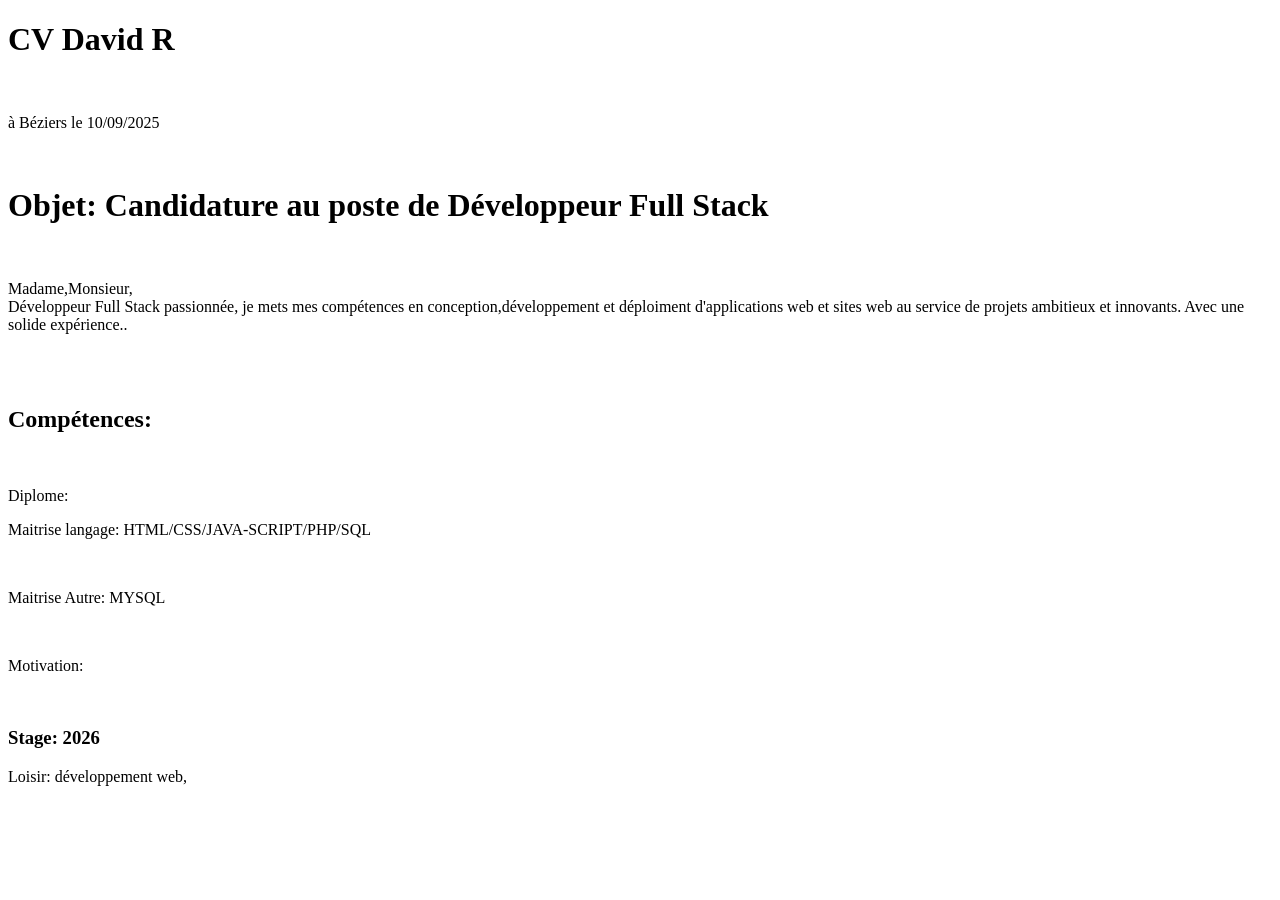
==== site/index.html @ 83987220 "Corriger1" ====
<!DOCTYPE html>
<html>
<head>    
    <meta charset="UTF-8"/>
<title>Mon CV</title>
</head>
    <body>
        <header>
    <h1>CV David R</h1>
<br>
    <p>à Béziers le 10/09/2025</p>
<br>
        </header>
        <main>
  <h1>Objet: Candidature au poste de Développeur Full Stack</h1>
<br>
    <p>Madame,Monsieur, <br>
Développeur Full Stack passionnée, je mets mes compétences en conception,développement et
déploiment d'applications web et sites web au service de projets ambitieux et innovants.
 Avec une solide expérience.. </p>

<br>
<br>
<h2>Compétences:</h2>
    </div>
<br>
    </main>
    <footer>
     <p>Diplome: </p>
        <p>Maitrise langage: HTML/CSS/JAVA-SCRIPT/PHP/SQL</p>
<br>
        <p>Maitrise Autre: MYSQL</p>
<br>
         <p>Motivation: </p>
<br>
          </div><h3>Stage: 2026</h3>
    <p>Loisir: développement web,  </p>
<br>
    </footer>
    </body>
</html>
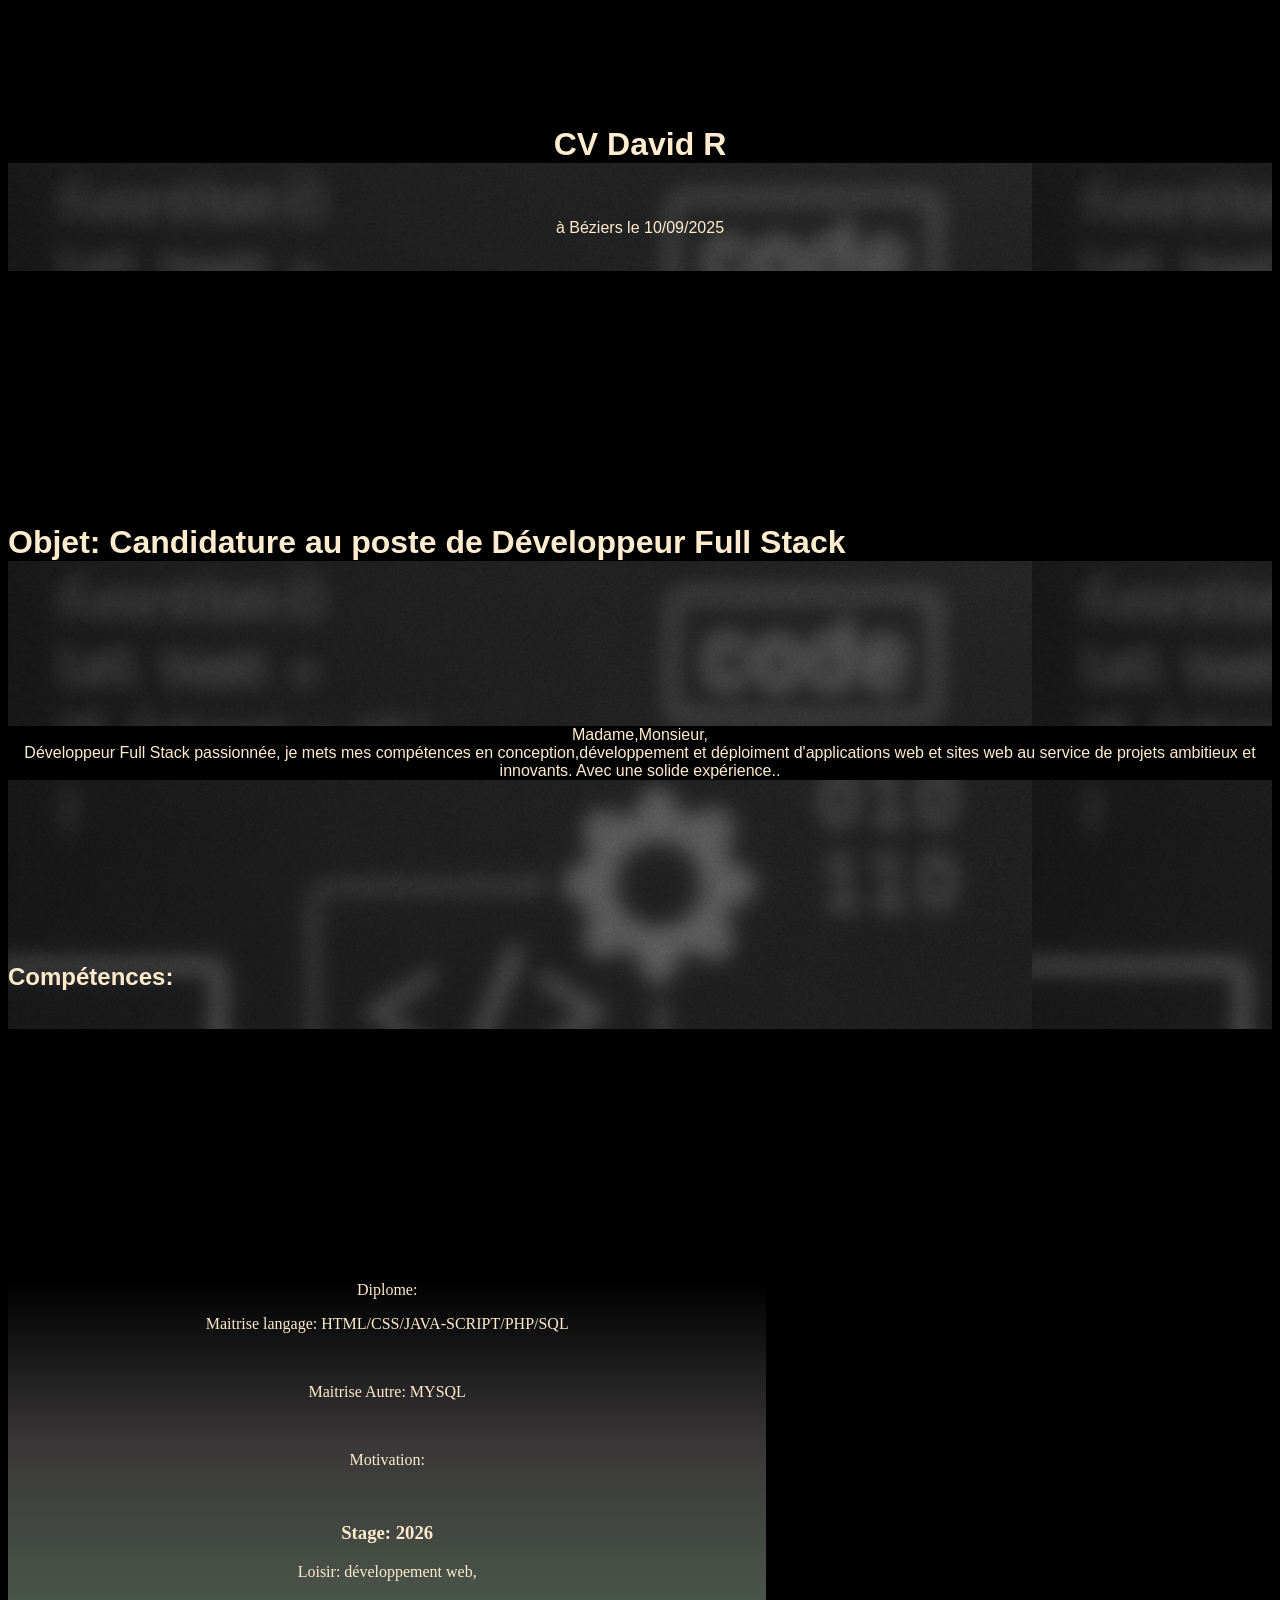
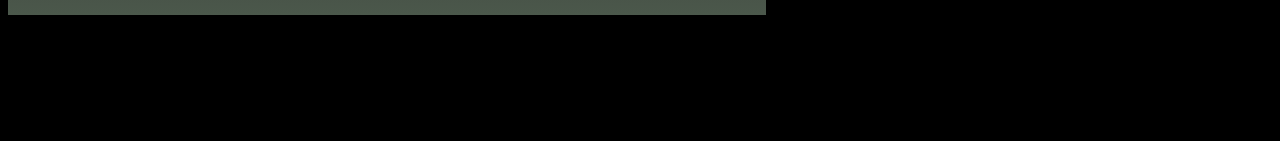
==== commit 12a1f6ec: "modified CSS" ====
--- a/site/index.html
+++ b/site/index.html
@@ -2,6 +2,9 @@
 <html>
 <head>    
     <meta charset="UTF-8"/>
+    <meta name="viewport" content="width=device-width, initial-scale=1.0">
+    <link rel="icon" type="image/pdf" href="./rien.png"><!--Icone-->
+    <link rel="stylesheet" href="./style.css"><!--Chemin direction-->
 <title>Mon CV</title>
 </head>
     <body>
@@ -22,7 +25,6 @@
 <br>
 <br>
 <h2>Compétences:</h2>
-    </div>
 <br>
     </main>
     <footer>
@@ -33,7 +35,7 @@
 <br>
          <p>Motivation: </p>
 <br>
-          </div><h3>Stage: 2026</h3>
+          <h3>Stage: 2026</h3>
     <p>Loisir: développement web,  </p>
 <br>
     </footer>
--- a/site/style.css
+++ b/site/style.css
@@ -0,0 +1,43 @@
+body {
+background-color: black;
+color: blanchedalmond;
+font-family:Georgia, 'Times New Roman', Times, serif
+}
+header {
+text-align: center;
+font-family: 'Trebuchet MS', 'Lucida Sans Unicode', 'Lucida Grande', 'Lucida Sans', Arial, sans-serif;
+margin-top: 20%;
+margin-top: 10%;
+margin-bottom: 10%;
+background-image: url(./images/Fond\ A.png);
+}
+header:hover {
+background-image: url(./images/Fond\ F.png);
+}
+main {
+font-family: 'Trebuchet MS', 'Lucida Sans Unicode', 'Lucida Grande', 'Lucida Sans', Arial, sans-serif;
+margin-top: 20%;
+margin-bottom: 20%;
+background-color: rgb(109, 109, 69);
+background-image: url(./images/Fond\ A.png);
+}
+main:hover {
+background-image: url(./images/Fond\ F.png);
+}
+main p {
+margin-top: 10%;
+margin-bottom: 10%;
+text-align: center;
+background-color: rgb(0, 0, 0);
+}
+footer {
+
+text-align: center;
+margin-top: 10%;
+margin-bottom: 10%;
+width: 60%;
+background-image: linear-gradient(black, rgb(58, 56, 56), rgb(75, 88, 75));
+}
+h1 {
+    background-color: black;
+}
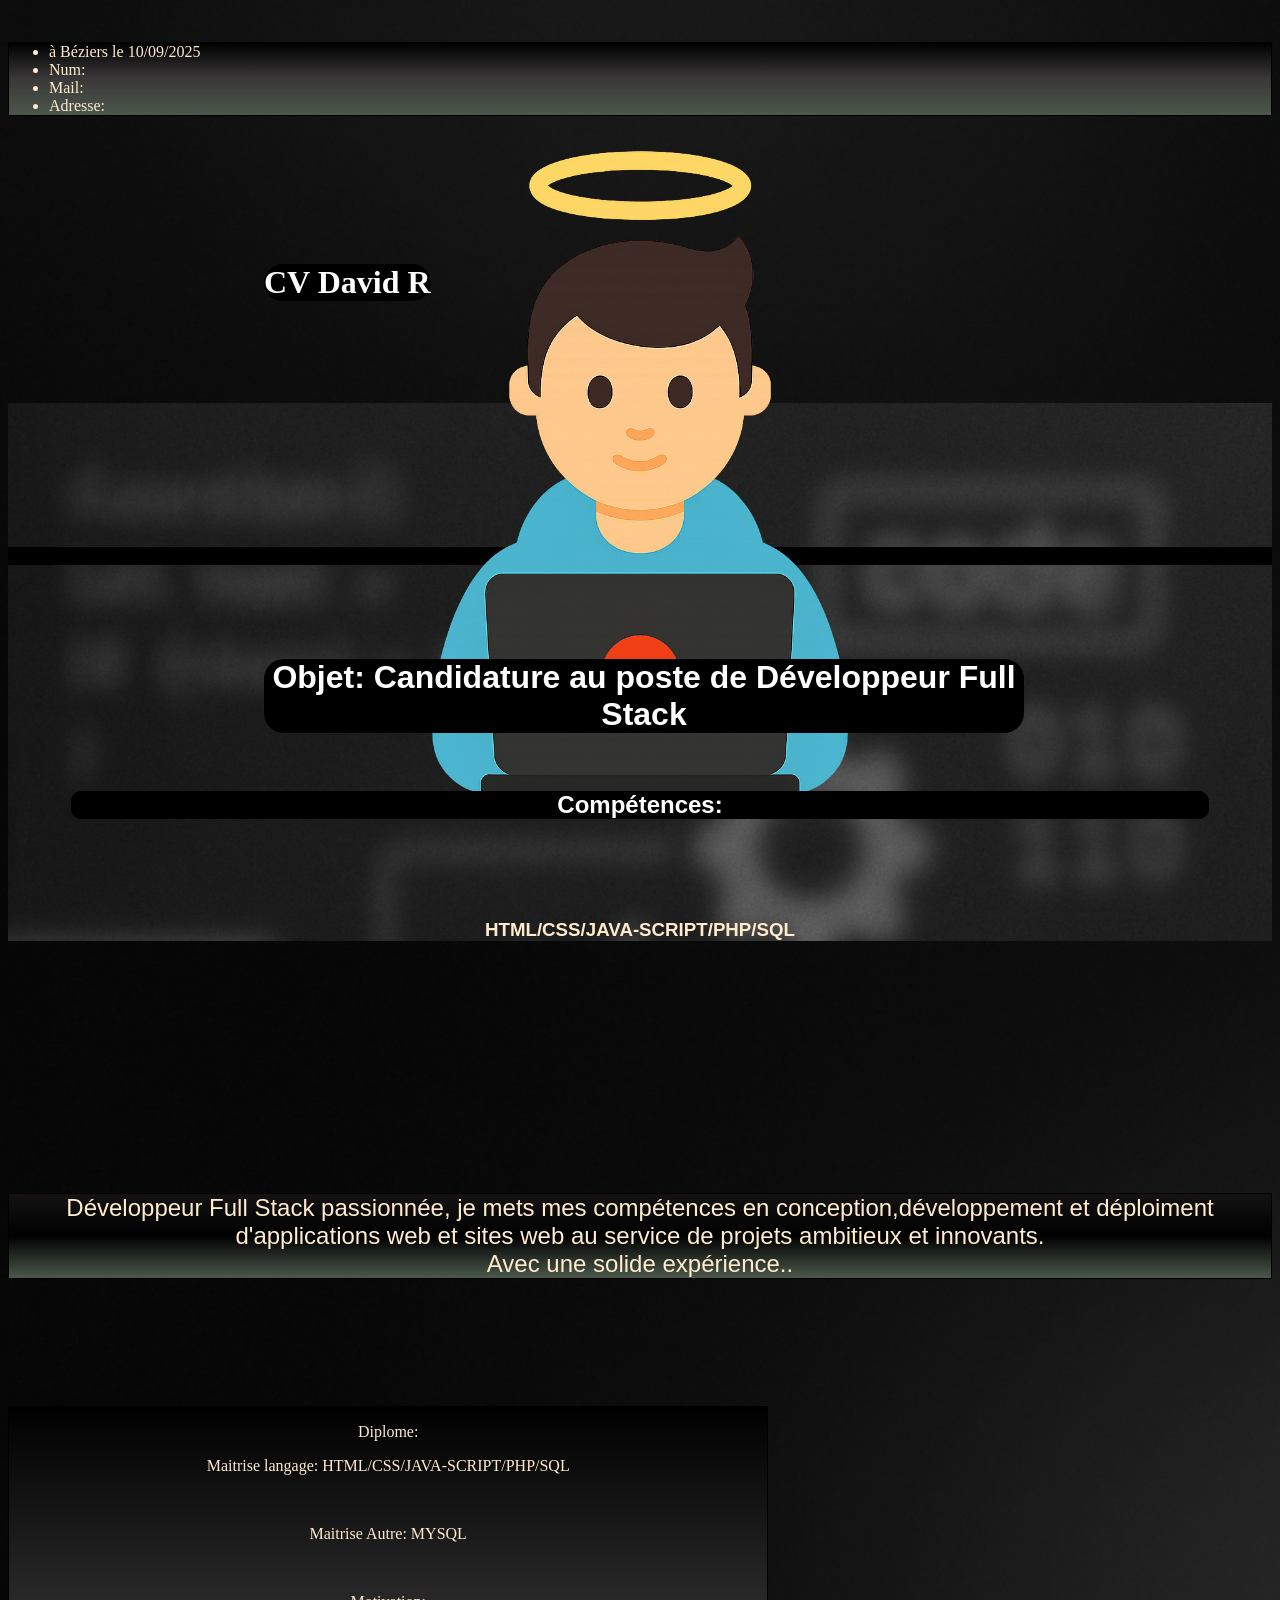
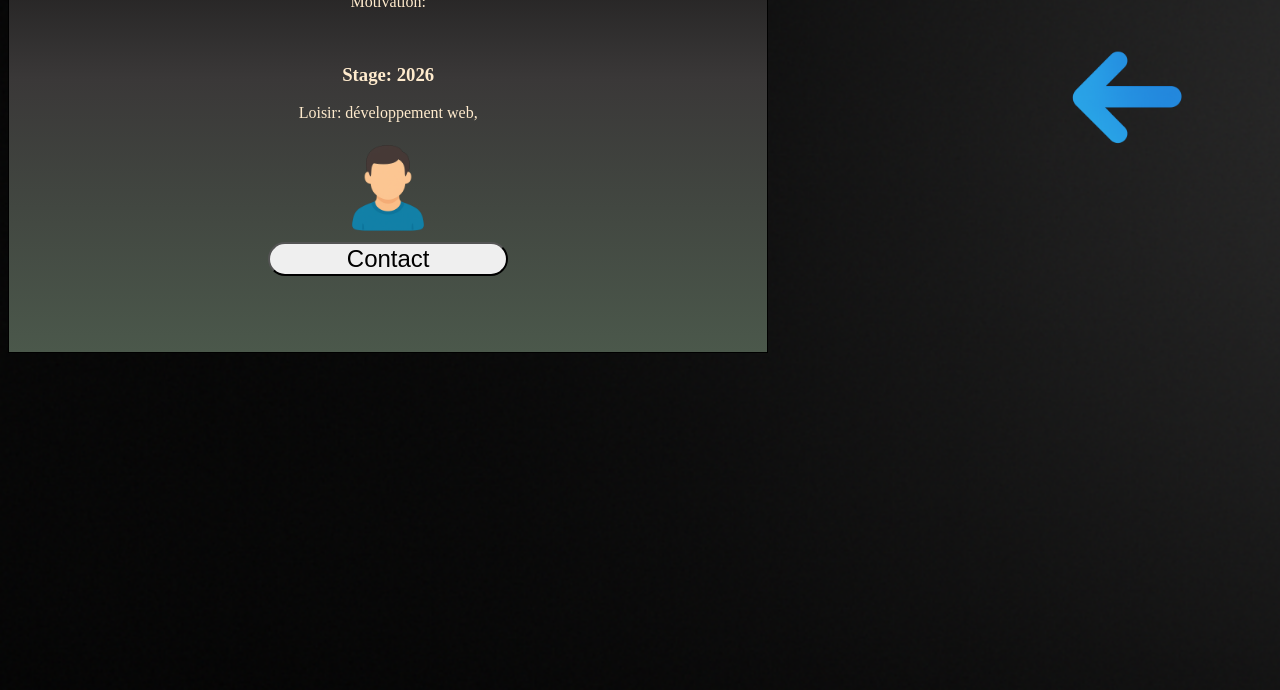
==== commit 6fc5d784: "Modified css" ====
--- a/site/index.html
+++ b/site/index.html
@@ -3,30 +3,37 @@
 <head>    
     <meta charset="UTF-8"/>
     <meta name="viewport" content="width=device-width, initial-scale=1.0">
-    <link rel="icon" type="image/pdf" href="./rien.png"><!--Icone-->
+    <link rel="icon" type="image/png" href="./images/Icon B.png"><!--Icone-->
     <link rel="stylesheet" href="./style.css"><!--Chemin direction-->
 <title>Mon CV</title>
 </head>
     <body>
-        <header>
-    <h1>CV David R</h1>
+<img src="./images/Icon B.png" width="50%" class="A" alt="Icon"></class><h1>CV David R</h1>
+
 <br>
-    <p>à Béziers le 10/09/2025</p>
+<ul>
+    <li>à Béziers le 10/09/2025</li>
+    <li>Num:</li>
+    <li>Mail:</li>
+    <li>Adresse:</li>
+</ul>
 <br>
         </header>
         <main>
   <h1>Objet: Candidature au poste de Développeur Full Stack</h1>
 <br>
-    <p>Madame,Monsieur, <br>
-Développeur Full Stack passionnée, je mets mes compétences en conception,développement et
-déploiment d'applications web et sites web au service de projets ambitieux et innovants.
- Avec une solide expérience.. </p>
+    <p>Madame,Monsieur, <br></p>
 
 <br>
 <br>
 <h2>Compétences:</h2>
 <br>
+<h3>HTML/CSS/JAVA-SCRIPT/PHP/SQL</h3>
     </main>
+    <p class="Description">Développeur Full Stack passionnée,
+        je mets mes compétences en conception,développement et
+déploiment d'applications web et sites web au service de projets ambitieux et innovants.<br>
+ Avec une solide expérience.. </p>
     <footer>
      <p>Diplome: </p>
         <p>Maitrise langage: HTML/CSS/JAVA-SCRIPT/PHP/SQL</p>
@@ -36,8 +43,12 @@
          <p>Motivation: </p>
 <br>
           <h3>Stage: 2026</h3>
-    <p>Loisir: développement web,  </p>
+    <p>Loisir: développement web,  </p><img src="./images/Icon A.png" width="100em" alt="Icon2">
 <br>
+
+<a href="./contact.html"><button title="Contact">Contact</button></a>
+
     </footer>
+<img src="./images/Fond B.png" width="50%" class="B" alt="Fléche" width="5%">
     </body>
 </html>
--- a/site/style.css
+++ b/site/style.css
@@ -1,5 +1,6 @@
 body {
-background-color: black;
+background-image: url(./images/Fond\ C.png);
+background-size: cover;
 color: blanchedalmond;
 font-family:Georgia, 'Times New Roman', Times, serif
 }
@@ -10,19 +11,24 @@
 margin-top: 10%;
 margin-bottom: 10%;
 background-image: url(./images/Fond\ A.png);
+background-size: cover;
 }
 header:hover {
 background-image: url(./images/Fond\ F.png);
+background-size: cover;
 }
 main {
+    text-align: center;
 font-family: 'Trebuchet MS', 'Lucida Sans Unicode', 'Lucida Grande', 'Lucida Sans', Arial, sans-serif;
 margin-top: 20%;
 margin-bottom: 20%;
 background-color: rgb(109, 109, 69);
 background-image: url(./images/Fond\ A.png);
+background-size: cover;
 }
 main:hover {
 background-image: url(./images/Fond\ F.png);
+background-size: cover;
 }
 main p {
 margin-top: 10%;
@@ -31,13 +37,72 @@
 background-color: rgb(0, 0, 0);
 }
 footer {
-
+right:25%;
 text-align: center;
 margin-top: 10%;
 margin-bottom: 10%;
 width: 60%;
+ border: 1px solid rgb(0, 0, 0);
 background-image: linear-gradient(black, rgb(58, 56, 56), rgb(75, 88, 75));
 }
+footer:hover {
+background-image: linear-gradient(rgb(58, 56, 56), black,  rgb(75, 88, 75));
+}
 h1 {
+    text-align: center;
+       position: absolute;
+    color: rgb(255, 255, 255);
     background-color: black;
+    border-radius: 20px;
+       margin:20%;
+}
+h2 {
+    position: relative;
+    text-align: center;
+    color: rgb(255, 255, 255);
+    border-radius: 10px;
+    background-color: black;
+    margin: 5%;
+    z-index: 3;
+}
+.A { 
+    position: absolute;
+    left: 25%;
+z-index: 0;
+}
+.B { 
+    position: relative;
+  float: right;
+  margin: 0 45px 10px 0;
+width: 200px;
+bottom:30em;
+}
+button{
+    font-size: x-large;
+    background-image: url(./images/Main\ B.png);
+    width: 10em;
+    margin-bottom: 10%;
+    border-radius: 50px;
+}
+button:hover{
+     border: 1px solid rgb(0, 0, 0);
+        font-size: x-large;
+   background-color: rgb(50, 113, 50);
+}
+ul {    
+    text-align: left;
+        border: 1px solid rgb(0, 0, 0);
+        background-image: linear-gradient(black, rgb(58, 56, 56), rgb(75, 88, 75));
+}
+p:hover {
+    position: relative;
+    z-index: 5;
+}
+.Description {    
+    font-family: 'Trebuchet MS', 'Lucida Sans Unicode', 'Lucida Grande', 'Lucida Sans', Arial, sans-serif;
+    font-size: x-large;
+    text-align: center;
+        border: 1px solid rgb(0, 0, 0);
+        background-image: linear-gradient(rgb(20, 18, 18), rgb(0, 0, 0), rgb(75, 88, 75));
+
 }
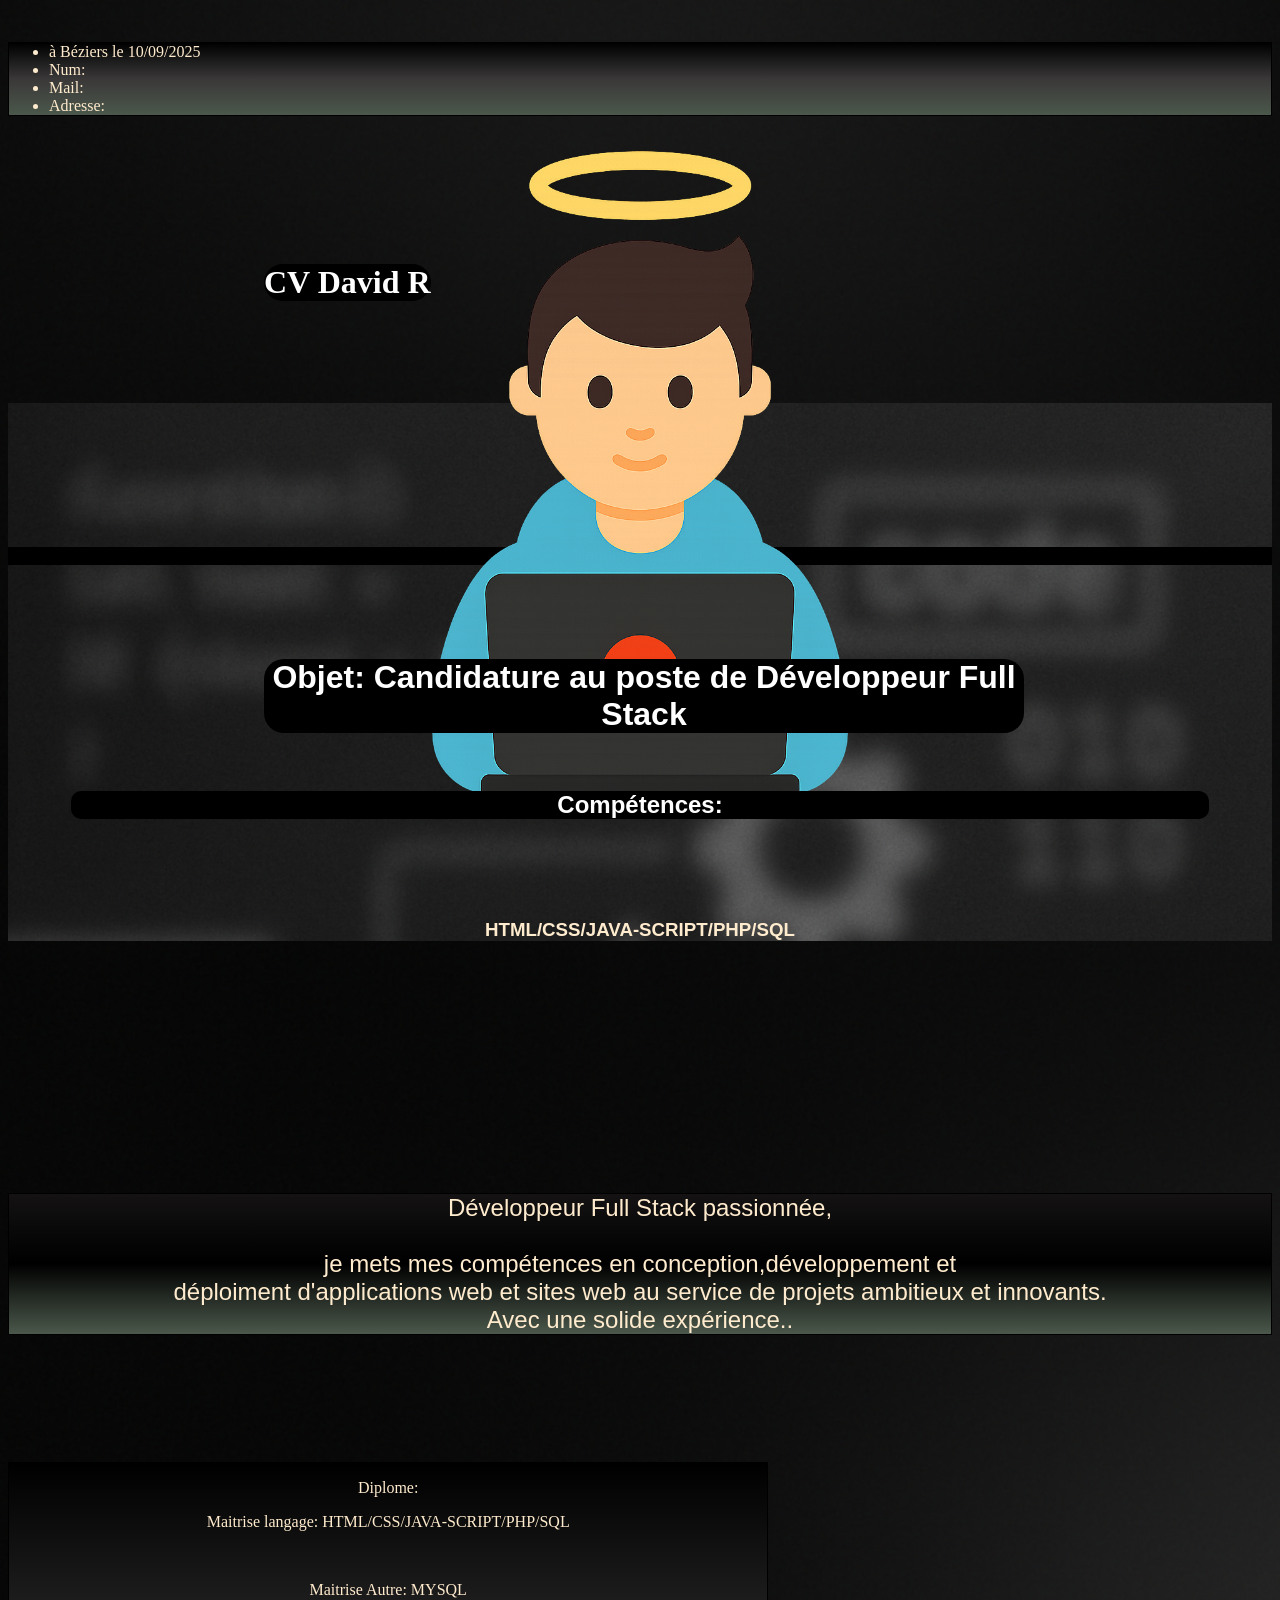
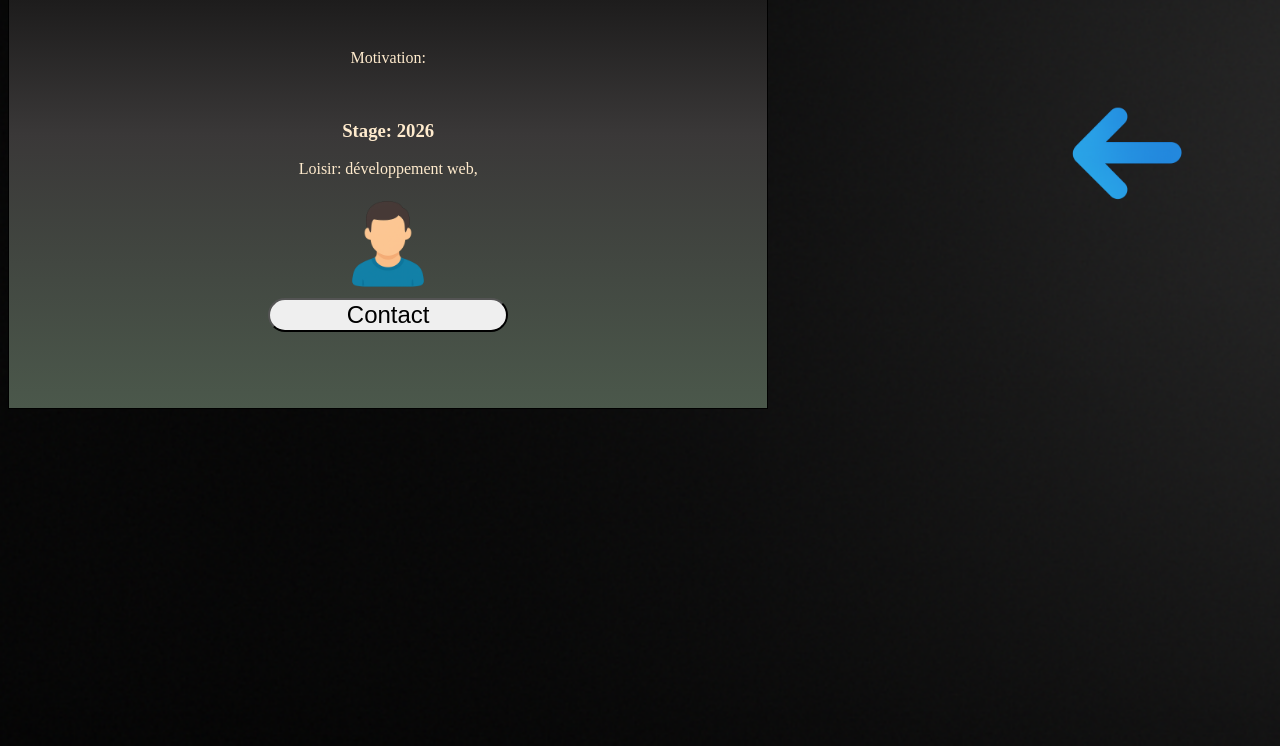
==== commit 871fc7a9: "modified: css" ====
--- a/site/index.html
+++ b/site/index.html
@@ -19,7 +19,7 @@
 </ul>
 <br>
         </header>
-        <main>
+        <main><!--Début de main-->
   <h1>Objet: Candidature au poste de Développeur Full Stack</h1>
 <br>
     <p>Madame,Monsieur, <br></p>
@@ -30,11 +30,11 @@
 <br>
 <h3>HTML/CSS/JAVA-SCRIPT/PHP/SQL</h3>
     </main>
-    <p class="Description">Développeur Full Stack passionnée,
-        je mets mes compétences en conception,développement et
+    <p class="Description">Développeur Full Stack passionnée,<br><br>
+        je mets mes compétences en conception,développement et<br>
 déploiment d'applications web et sites web au service de projets ambitieux et innovants.<br>
  Avec une solide expérience.. </p>
-    <footer>
+    <footer><!--Début footer-->
      <p>Diplome: </p>
         <p>Maitrise langage: HTML/CSS/JAVA-SCRIPT/PHP/SQL</p>
 <br>
@@ -46,7 +46,7 @@
     <p>Loisir: développement web,  </p><img src="./images/Icon A.png" width="100em" alt="Icon2">
 <br>
 
-<a href="./contact.html"><button title="Contact">Contact</button></a>
+<a href="./contact.html"><button title="Contact">Contact</button></a><!--redirection-->
 
     </footer>
 <img src="./images/Fond B.png" width="50%" class="B" alt="Fléche" width="5%">
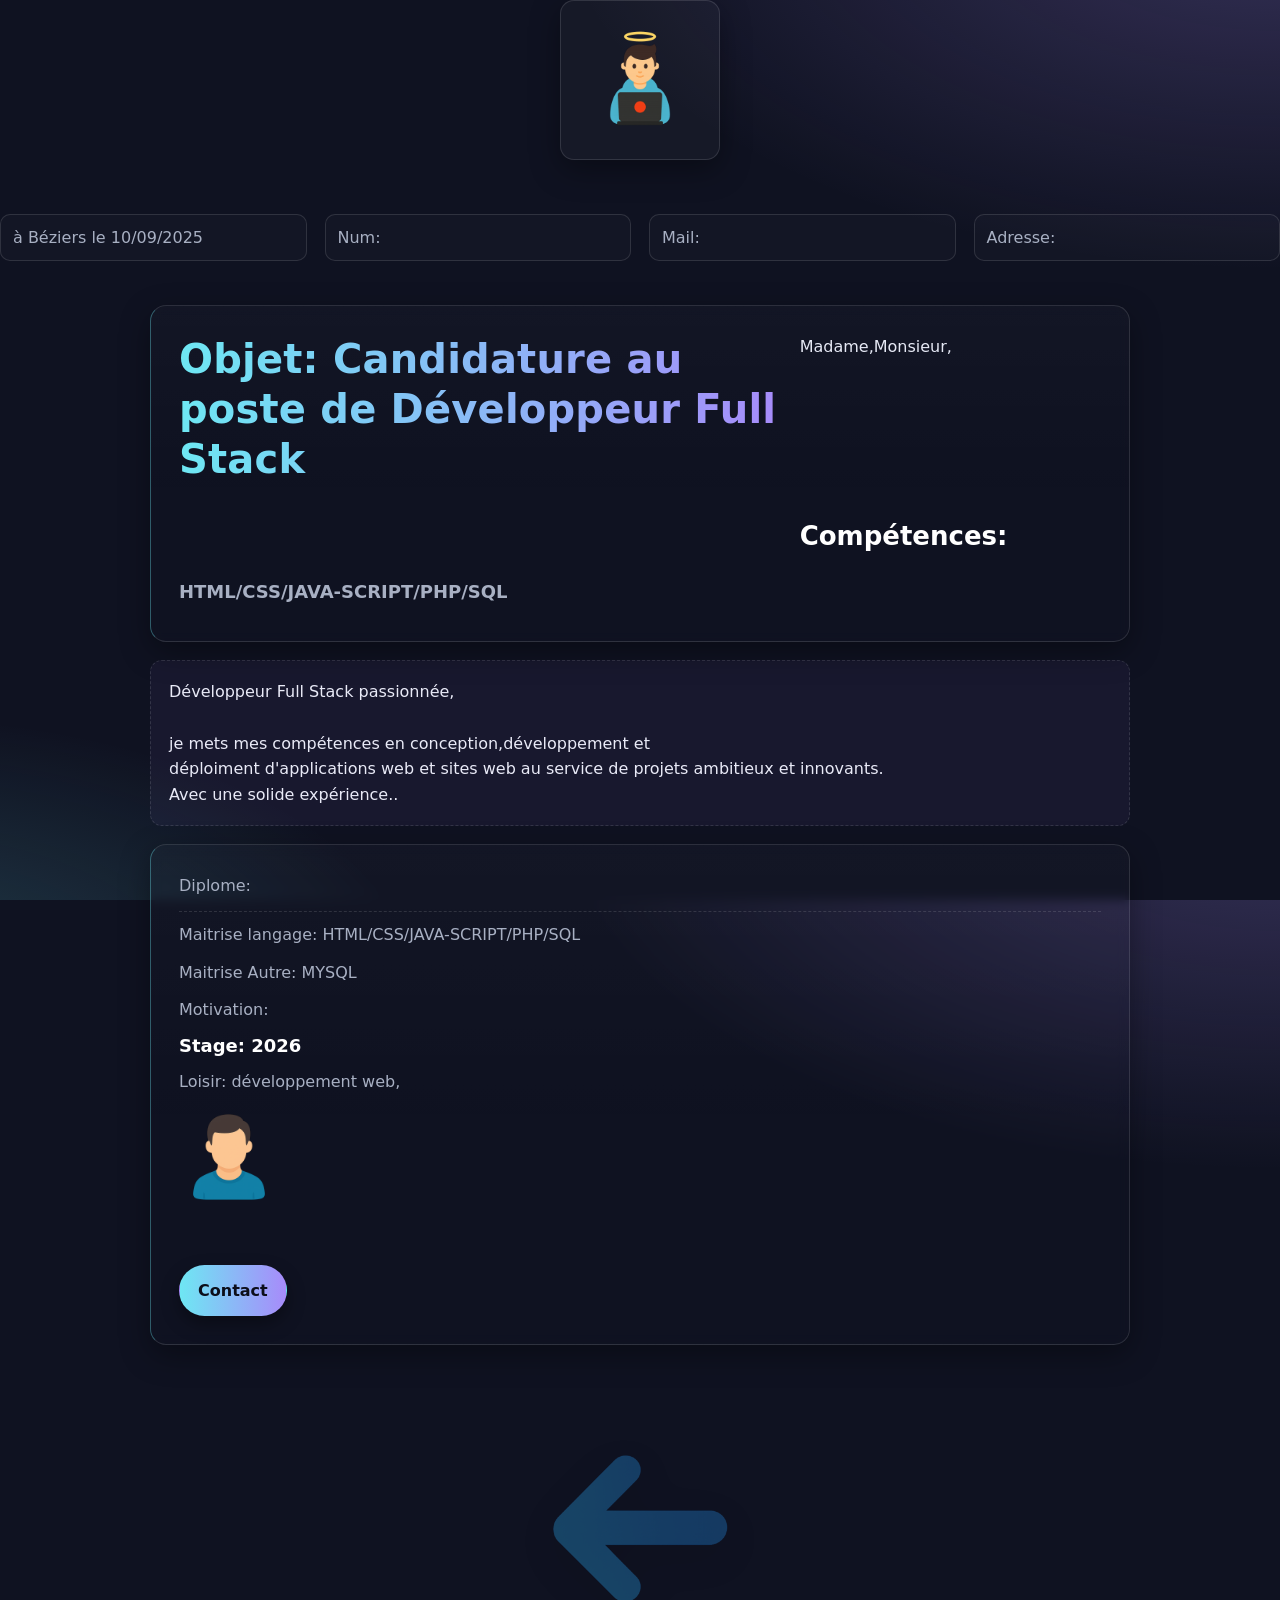
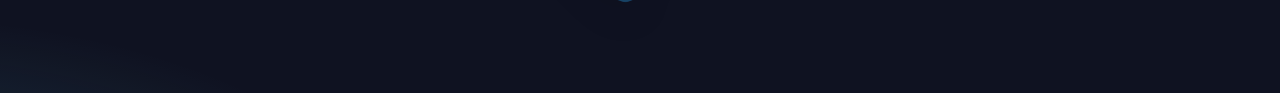
==== commit 63e2d2a7: "modified: CSS de index.html" ====
--- a/site/index.html
+++ b/site/index.html
@@ -8,7 +8,7 @@
 <title>Mon CV</title>
 </head>
     <body>
-<img src="./images/Icon B.png" width="50%" class="A" alt="Icon"></class><h1>CV David R</h1>
+<img src="./images/Icon B.png" width="50%" class="A" alt="Icon"><h1>CV David R</h1>
 
 <br>
 <ul>
--- a/site/style.css
+++ b/site/style.css
@@ -1,108 +1,260 @@
-body {
-background-image: url(./images/Fond\ C.png);
-background-size: cover;
-color: blanchedalmond;
-font-family:Georgia, 'Times New Roman', Times, serif
-}
-header {
-text-align: center;
-font-family: 'Trebuchet MS', 'Lucida Sans Unicode', 'Lucida Grande', 'Lucida Sans', Arial, sans-serif;
-margin-top: 20%;
-margin-top: 10%;
-margin-bottom: 10%;
-background-image: url(./images/Fond\ A.png);
-background-size: cover;
-}
-header:hover {
-background-image: url(./images/Fond\ F.png);
-background-size: cover;
-}
-main {
-    text-align: center;
-font-family: 'Trebuchet MS', 'Lucida Sans Unicode', 'Lucida Grande', 'Lucida Sans', Arial, sans-serif;
-margin-top: 20%;
-margin-bottom: 20%;
-background-color: rgb(109, 109, 69);
-background-image: url(./images/Fond\ A.png);
-background-size: cover;
-}
-main:hover {
-background-image: url(./images/Fond\ F.png);
-background-size: cover;
-}
-main p {
-margin-top: 10%;
-margin-bottom: 10%;
-text-align: center;
-background-color: rgb(0, 0, 0);
-}
-footer {
-right:25%;
-text-align: center;
-margin-top: 10%;
-margin-bottom: 10%;
-width: 60%;
- border: 1px solid rgb(0, 0, 0);
-background-image: linear-gradient(black, rgb(58, 56, 56), rgb(75, 88, 75));
-}
-footer:hover {
-background-image: linear-gradient(rgb(58, 56, 56), black,  rgb(75, 88, 75));
-}
-h1 {
-    text-align: center;
-       position: absolute;
-    color: rgb(255, 255, 255);
-    background-color: black;
-    border-radius: 20px;
-       margin:20%;
-}
-h2 {
-    position: relative;
-    text-align: center;
-    color: rgb(255, 255, 255);
-    border-radius: 10px;
-    background-color: black;
-    margin: 5%;
-    z-index: 3;
-}
-.A { 
-    position: absolute;
-    left: 25%;
-z-index: 0;
-}
-.B { 
-    position: relative;
-  float: right;
-  margin: 0 45px 10px 0;
-width: 200px;
-bottom:30em;
-}
-button{
-    font-size: x-large;
-    background-image: url(./images/Main\ B.png);
-    width: 10em;
-    margin-bottom: 10%;
-    border-radius: 50px;
-}
-button:hover{
-     border: 1px solid rgb(0, 0, 0);
-        font-size: x-large;
-   background-color: rgb(50, 113, 50);
-}
-ul {    
-    text-align: left;
-        border: 1px solid rgb(0, 0, 0);
-        background-image: linear-gradient(black, rgb(58, 56, 56), rgb(75, 88, 75));
-}
-p:hover {
-    position: relative;
-    z-index: 5;
-}
-.Description {    
-    font-family: 'Trebuchet MS', 'Lucida Sans Unicode', 'Lucida Grande', 'Lucida Sans', Arial, sans-serif;
-    font-size: x-large;
-    text-align: center;
-        border: 1px solid rgb(0, 0, 0);
-        background-image: linear-gradient(rgb(20, 18, 18), rgb(0, 0, 0), rgb(75, 88, 75));
-
+/* :root est un sélecteur spécial qui représente l’élément racine du document HTML, c’est-à-dire la balise <html>. */
+:root{
+  --bg: #0f1221;
+  --card: #141833;
+  --muted: #a8b0c3;
+  --text: #e6e9f5;
+  --accent: #6ee7f3;      /* cyan */
+  --accent-2:#a78bfa;     /* violet */
+  --border: rgba(255,255,255,0.12);
+  --shadow: 0 10px 30px rgba(0,0,0,0.35);
+  --radius: 16px;
+  --maxw: 980px;
+}
+
+/* Reset doux */
+*{ box-sizing:border-box; }
+html,body{ height:100%; }
+body{
+  margin:0;
+  font-family: ui-sans-serif, system-ui, -apple-system, Segoe UI, Roboto, "Helvetica Neue", Arial;
+  color:var(--text);
+  background:
+    radial-gradient(1200px 600px at 100% -10%, rgba(167,139,250,.25), transparent 60%),
+    radial-gradient(1000px 500px at -10% 110%, rgba(110,231,243,.2), transparent 55%),
+    var(--bg);
+  line-height:1.6;
+}
+
+/* Mise en page générale */
+main, header, footer, .page{
+  width:100%;
+  max-width:var(--maxw);
+  margin:0 auto;
+  padding:0 20px;
+}
+.page{
+  padding-top:28px;
+  padding-bottom:28px;
+}
+
+/* Carte centrale */
+body > header, main, footer{
+  background:linear-gradient(180deg, rgba(255,255,255,0.02), transparent 60%);
+  border:1px solid var(--border);
+  border-left-color: rgba(110,231,243,.35);
+  box-shadow: var(--shadow);
+  backdrop-filter: blur(6px);
+  border-radius: var(--radius);
+  padding:28px;
+}
+
+/* Espacement entre les sections */
+main{ margin-top:18px; }
+footer{ margin-top:18px; margin-bottom:28px; }
+
+/* En-tête */
+body > h1, header > h1{
+  /* Si un h1 global est utilisé */
+  display:none;
+}
+h1,h2,h3{
+  line-height:1.25;
+  margin:0 0 10px 0;
+}
+h1{
+  font-size: clamp(28px, 4vw, 40px);
+  font-weight:800;
+  letter-spacing:.2px;
+  background: linear-gradient(90deg, var(--accent), var(--accent-2));
+  -webkit-background-clip:text;
+  background-clip:text;
+  color:transparent;
+}
+h2{
+  font-size: clamp(20px, 3vw, 26px);
+  font-weight:700;
+  color:#ffffff;
+  margin-top:8px;
+}
+h3{
+  font-size: clamp(16px, 2.2vw, 18px);
+  font-weight:600;
+  color: var(--muted);
+}
+
+/* Bandeau d'identité */
+ul{
+  list-style:none;
+  padding:12px 0 0 0;
+  margin:0;
+  display:grid;
+  grid-template-columns: repeat(auto-fit, minmax(220px, 1fr));
+  gap:8px 18px;
+}
+ul li{
+  padding:10px 12px;
+  border:1px solid var(--border);
+  border-radius:10px;
+  background: rgba(255,255,255,0.02);
+  color: var(--muted);
+}
+
+/* Paragraphes */
+p{ margin:0 0 12px 0; }
+
+/* Bloc description mini-hero */
+.Description{
+  margin:18px auto 0 auto;
+  padding:18px;
+  max-width:var(--maxw);
+  border:1px dashed var(--border);
+  border-radius:12px;
+  background: rgba(167,139,250,0.06);
+  color:#e9eaf7;
+}
+
+/* Images & logos */
+img{
+  display:block;
+  max-width:100%;
+  height:auto;
+}
+img.A{
+  /* Logo haut de page */
+  width:min(160px, 45vw);
+  aspect-ratio:1/1;
+  object-fit:contain;
+  border-radius:14px;
+  padding:10px;
+  background:rgba(255,255,255,0.03);
+  border:1px solid var(--border);
+  box-shadow: var(--shadow);
+  margin:0 auto 16px auto;
+}
+img.B{
+  /* Image décorative de bas de page */
+  width:min(320px, 60vw);
+  opacity:.35;
+  filter: drop-shadow(0 12px 20px rgba(0,0,0,.25));
+  margin:24px auto 0;
+}
+
+/* Bouton Contact */
+a button, button{
+  all:unset;
+  display:inline-block;
+  padding:12px 18px;
+  border-radius:999px;
+  border:1px solid transparent;
+  background: linear-gradient(90deg, var(--accent), var(--accent-2));
+  color:#0c0e1a;
+  font-weight:700;
+  cursor:pointer;
+  transition: transform .08s ease, box-shadow .2s ease, opacity .2s ease;
+  box-shadow: 0 8px 18px rgba(0,0,0,.35);
+  margin-top:8px;
+}
+a button:hover, button:hover{
+  transform: translateY(-1px);
+}
+a button:active, button:active{
+  transform: translateY(0);
+  opacity:.9;
+}
+
+/* Liens & focus */
+a{
+  color: var(--accent);
+  text-decoration: none;
+}
+a:hover{ text-decoration: underline; }
+:focus-visible{
+  outline:2px solid var(--accent);
+  outline-offset:3px;
+  border-radius:8px;
+}
+
+/* Typo fine */
+main p, footer p, li{
+  font-size: clamp(14px, 1.8vw, 16px);
+}
+main h1 + br, main h2 + br, main h3 + br{
+  display:none; /* Nettoyage des <br> superflus à côté des titres */
+}
+
+/* Grille du main (objet + compétences) */
+main{
+  display:grid;
+  gap:18px;
+}
+@media (min-width: 760px){
+  main{
+    grid-template-columns: 2fr 1fr;
+    align-items:start;
+  }
+  /* Colonne de droite pour les compétences si on veut l’isoler visuellement */
+  h2 + br + h3{
+    display:block;
+  }
+}
+
+/* Footer – listes d’infos */
+footer{
+  display:grid;
+  gap:12px;
+}
+footer p, footer h3{
+  margin:0;
+}
+footer p{
+  color: var(--muted);
+}
+footer h3{
+  color:#ffffff;
+}
+
+/* Séparateurs subtils entre blocs du footer */
+footer p + br{
+  display:none;
+}
+footer p + p{
+  border-top:1px dashed var(--border);
+  padding-top:10px;
+}
+
+/* Impression (A4 friendly) */
+@media print{
+  :root{
+    --bg:#ffffff;
+    --text:#111;
+    --muted:#333;
+    --border:#ddd;
+    --accent:#111;
+    --accent-2:#666;
+  }
+  body{
+    background:#fff;
+    color:#111;
+    -webkit-print-color-adjust: exact;
+    print-color-adjust: exact;
+  }
+  body > header, main, footer{
+    box-shadow:none;
+    border:1px solid var(--border);
+    background:#fff;
+  }
+  a button, button{
+    background:#111 !important;
+    color:#fff !important;
+    box-shadow:none;
+  }
+  img.B{ display:none; }
+}
+
+/* Petites touches */
+code, .tech{
+  font-family: ui-monospace, SFMono-Regular, Menlo, Consolas, "Liberation Mono", monospace;
+  font-size: .95em;
+  color:#d1d5ff;
 }
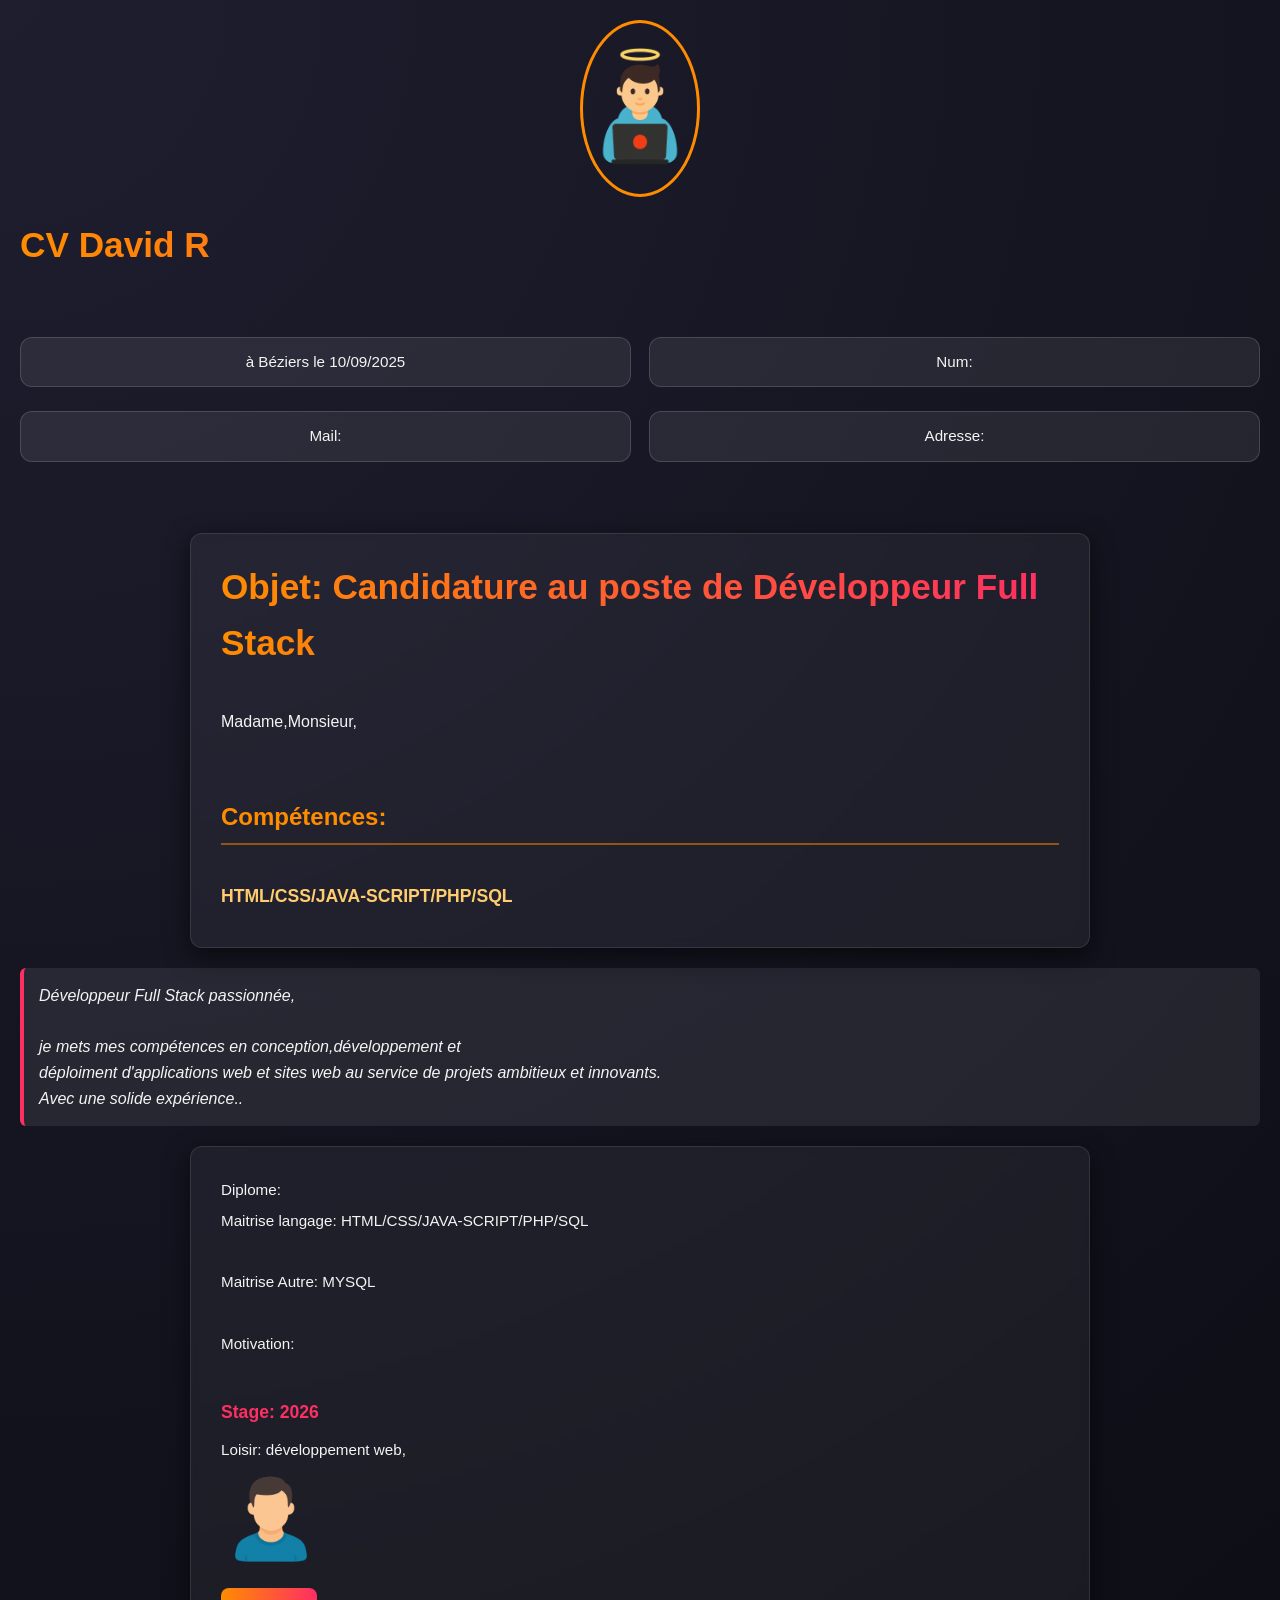
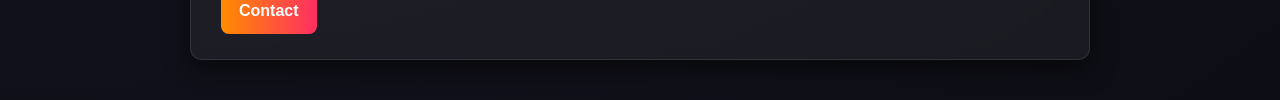
==== commit cf225229: "Modified: style.css + index.html" ====
--- a/site/index.html
+++ b/site/index.html
@@ -49,6 +49,5 @@
 <a href="./contact.html"><button title="Contact">Contact</button></a><!--redirection-->
 
     </footer>
-<img src="./images/Fond B.png" width="50%" class="B" alt="Fléche" width="5%">
     </body>
 </html>
--- a/site/style.css
+++ b/site/style.css
@@ -1,260 +1,152 @@
 /* :root est un sélecteur spécial qui représente l’élément racine du document HTML, c’est-à-dire la balise <html>. */
-:root{
-  --bg: #0f1221;
-  --card: #141833;
-  --muted: #a8b0c3;
-  --text: #e6e9f5;
-  --accent: #6ee7f3;      /* cyan */
-  --accent-2:#a78bfa;     /* violet */
-  --border: rgba(255,255,255,0.12);
-  --shadow: 0 10px 30px rgba(0,0,0,0.35);
-  --radius: 16px;
-  --maxw: 980px;
+/* ===========
+   CV – style dégradé transparent
+   =========== */
+
+* { box-sizing: border-box; margin: 0; padding: 0; }
+body {
+  font-family: "Roboto", Arial, sans-serif;
+  color: #f4f4f4;
+  background: radial-gradient(circle at top left, #1e1e2f, #0d0d15);
+  min-height: 100vh;
+  padding: 20px;
+  line-height: 1.6;
 }
 
-/* Reset doux */
-*{ box-sizing:border-box; }
-html,body{ height:100%; }
-body{
-  margin:0;
-  font-family: ui-sans-serif, system-ui, -apple-system, Segoe UI, Roboto, "Helvetica Neue", Arial;
-  color:var(--text);
-  background:
-    radial-gradient(1200px 600px at 100% -10%, rgba(167,139,250,.25), transparent 60%),
-    radial-gradient(1000px 500px at -10% 110%, rgba(110,231,243,.2), transparent 55%),
-    var(--bg);
-  line-height:1.6;
+/* Blocs principaux */
+header, main, footer {
+  max-width: 900px;
+  margin: 20px auto;
+  padding: 25px 30px;
+  background: rgba(255,255,255,0.05); /* semi-transparent */
+  border: 1px solid rgba(255,255,255,0.1);
+  border-radius: 12px;
+  box-shadow: 0 8px 24px rgba(0,0,0,0.6);
+  backdrop-filter: blur(4px);
 }
 
-/* Mise en page générale */
-main, header, footer, .page{
-  width:100%;
-  max-width:var(--maxw);
-  margin:0 auto;
-  padding:0 20px;
+/* Titres */
+h1, h2, h3 {
+  margin-bottom: 12px;
+  font-weight: 700;
 }
-.page{
-  padding-top:28px;
-  padding-bottom:28px;
+h1 {
+  font-size: 2.2rem;
+  background: linear-gradient(90deg, #ff8c00, #ff2e63);
+  -webkit-background-clip: text;
+  -webkit-text-fill-color: transparent;
+}
+h2 {
+  font-size: 1.5rem;
+  color: #ff8c00;
+  border-bottom: 2px solid rgba(255,140,0,0.5);
+  padding-bottom: 6px;
+}
+h3 {
+  font-size: 1.1rem;
+  color: #ffcc70;
 }
 
-/* Carte centrale */
-body > header, main, footer{
-  background:linear-gradient(180deg, rgba(255,255,255,0.02), transparent 60%);
-  border:1px solid var(--border);
-  border-left-color: rgba(110,231,243,.35);
-  box-shadow: var(--shadow);
-  backdrop-filter: blur(6px);
-  border-radius: var(--radius);
-  padding:28px;
+/* Liste infos personnelles */
+ul {
+  list-style: none;
+  margin-top: 10px;
+}
+ul li {
+  margin: 6px 0;
+  padding: 10px 14px;
+  background: rgba(255,255,255,0.08);
+  border-radius: 8px;
+  font-size: 0.95rem;
 }
 
-/* Espacement entre les sections */
-main{ margin-top:18px; }
-footer{ margin-top:18px; margin-bottom:28px; }
-
-/* En-tête */
-body > h1, header > h1{
-  /* Si un h1 global est utilisé */
-  display:none;
-}
-h1,h2,h3{
-  line-height:1.25;
-  margin:0 0 10px 0;
-}
-h1{
-  font-size: clamp(28px, 4vw, 40px);
-  font-weight:800;
-  letter-spacing:.2px;
-  background: linear-gradient(90deg, var(--accent), var(--accent-2));
-  -webkit-background-clip:text;
-  background-clip:text;
-  color:transparent;
-}
-h2{
-  font-size: clamp(20px, 3vw, 26px);
-  font-weight:700;
-  color:#ffffff;
-  margin-top:8px;
-}
-h3{
-  font-size: clamp(16px, 2.2vw, 18px);
-  font-weight:600;
-  color: var(--muted);
+/* Paragraphe */
+p { margin-bottom: 12px; }
+.Description {
+  margin-top: 15px;
+  padding: 15px;
+  background: rgba(255,255,255,0.08);
+  border-left: 4px solid #ff2e63;
+  border-radius: 6px;
+  font-style: italic;
 }
 
-/* Bandeau d'identité */
-ul{
-  list-style:none;
-  padding:12px 0 0 0;
-  margin:0;
-  display:grid;
-  grid-template-columns: repeat(auto-fit, minmax(220px, 1fr));
-  gap:8px 18px;
+/* Images */
+img {
+  max-width: 100%;
+  height: auto;
 }
-ul li{
-  padding:10px 12px;
-  border:1px solid var(--border);
-  border-radius:10px;
-  background: rgba(255,255,255,0.02);
-  color: var(--muted);
+img.A {
+  display: block;
+  width: 120px;
+  margin: 0 auto 20px auto;
+  border-radius: 50%;
+  border: 3px solid #ff8c00;
+}
+img.B {
+  display: block;
+  width: 180px;
+  margin: 25px auto 0;
+  opacity: 0.7;
 }
 
-/* Paragraphes */
-p{ margin:0 0 12px 0; }
-
-/* Bloc description mini-hero */
-.Description{
-  margin:18px auto 0 auto;
-  padding:18px;
-  max-width:var(--maxw);
-  border:1px dashed var(--border);
-  border-radius:12px;
-  background: rgba(167,139,250,0.06);
-  color:#e9eaf7;
+/* Footer */
+footer p {
+  margin: 6px 0;
+  font-size: 0.95rem;
+}
+footer h3 {
+  margin-top: 10px;
+  color: #ff2e63;
 }
 
-/* Images & logos */
-img{
-  display:block;
-  max-width:100%;
-  height:auto;
+/* Bouton contact */
+a button, button {
+  all: unset;
+  display: inline-block;
+  margin-top: 12px;
+  padding: 10px 18px;
+  border-radius: 8px;
+  background: linear-gradient(90deg, #ff8c00, #ff2e63);
+  color: #fff;
+  font-weight: bold;
+  cursor: pointer;
+  transition: transform 0.2s ease, box-shadow 0.2s ease;
 }
-img.A{
-  /* Logo haut de page */
-  width:min(160px, 45vw);
-  aspect-ratio:1/1;
-  object-fit:contain;
-  border-radius:14px;
-  padding:10px;
-  background:rgba(255,255,255,0.03);
-  border:1px solid var(--border);
-  box-shadow: var(--shadow);
-  margin:0 auto 16px auto;
+a button:hover, button:hover {
+  transform: scale(1.05);
+  box-shadow: 0 4px 12px rgba(255,46,99,0.4);
 }
-img.B{
-  /* Image décorative de bas de page */
-  width:min(320px, 60vw);
-  opacity:.35;
-  filter: drop-shadow(0 12px 20px rgba(0,0,0,.25));
-  margin:24px auto 0;
+/* Liste infos personnelles en bulles */
+ul {
+  list-style: none;
+  display: grid;
+  grid-template-columns: repeat(2, 1fr); /* 2 colonnes */
+  gap: 12px 18px; /* espace lignes et colonnes */
+  padding: 0;
+  margin: 20px 0;
 }
 
-/* Bouton Contact */
-a button, button{
-  all:unset;
-  display:inline-block;
-  padding:12px 18px;
-  border-radius:999px;
-  border:1px solid transparent;
-  background: linear-gradient(90deg, var(--accent), var(--accent-2));
-  color:#0c0e1a;
-  font-weight:700;
-  cursor:pointer;
-  transition: transform .08s ease, box-shadow .2s ease, opacity .2s ease;
-  box-shadow: 0 8px 18px rgba(0,0,0,.35);
-  margin-top:8px;
-}
-a button:hover, button:hover{
-  transform: translateY(-1px);
-}
-a button:active, button:active{
-  transform: translateY(0);
-  opacity:.9;
+ul li {
+  background: rgba(255,255,255,0.08); /* transparent pour version sombre */
+  padding: 12px;
+  text-align: center;
+  border-radius: 12px;
+  font-size: 0.95rem;
+  font-weight: 500;
+  color: #f4f4f4;
+  border: 1px solid rgba(255,255,255,0.15);
+  transition: transform 0.2s ease, background 0.2s ease;
 }
 
-/* Liens & focus */
-a{
-  color: var(--accent);
-  text-decoration: none;
-}
-a:hover{ text-decoration: underline; }
-:focus-visible{
-  outline:2px solid var(--accent);
-  outline-offset:3px;
-  border-radius:8px;
+ul li:hover {
+  transform: translateY(-2px);
+  background: rgba(255,255,255,0.15);
 }
 
-/* Typo fine */
-main p, footer p, li{
-  font-size: clamp(14px, 1.8vw, 16px);
-}
-main h1 + br, main h2 + br, main h3 + br{
-  display:none; /* Nettoyage des <br> superflus à côté des titres */
-}
-
-/* Grille du main (objet + compétences) */
-main{
-  display:grid;
-  gap:18px;
-}
-@media (min-width: 760px){
-  main{
-    grid-template-columns: 2fr 1fr;
-    align-items:start;
-  }
-  /* Colonne de droite pour les compétences si on veut l’isoler visuellement */
-  h2 + br + h3{
-    display:block;
-  }
-}
-
-/* Footer – listes d’infos */
-footer{
-  display:grid;
-  gap:12px;
-}
-footer p, footer h3{
-  margin:0;
-}
-footer p{
-  color: var(--muted);
-}
-footer h3{
-  color:#ffffff;
-}
-
-/* Séparateurs subtils entre blocs du footer */
-footer p + br{
-  display:none;
-}
-footer p + p{
-  border-top:1px dashed var(--border);
-  padding-top:10px;
-}
-
-/* Impression (A4 friendly) */
-@media print{
-  :root{
-    --bg:#ffffff;
-    --text:#111;
-    --muted:#333;
-    --border:#ddd;
-    --accent:#111;
-    --accent-2:#666;
-  }
-  body{
-    background:#fff;
-    color:#111;
-    -webkit-print-color-adjust: exact;
-    print-color-adjust: exact;
-  }
-  body > header, main, footer{
-    box-shadow:none;
-    border:1px solid var(--border);
-    background:#fff;
-  }
-  a button, button{
-    background:#111 !important;
-    color:#fff !important;
-    box-shadow:none;
-  }
-  img.B{ display:none; }
-}
-
-/* Petites touches */
-code, .tech{
-  font-family: ui-monospace, SFMono-Regular, Menlo, Consolas, "Liberation Mono", monospace;
-  font-size: .95em;
-  color:#d1d5ff;
+/* Responsive */
+@media (max-width: 600px) {
+  body { padding: 10px; }
+  header, main, footer { padding: 18px; }
+  h1 { font-size: 1.6rem; }
 }
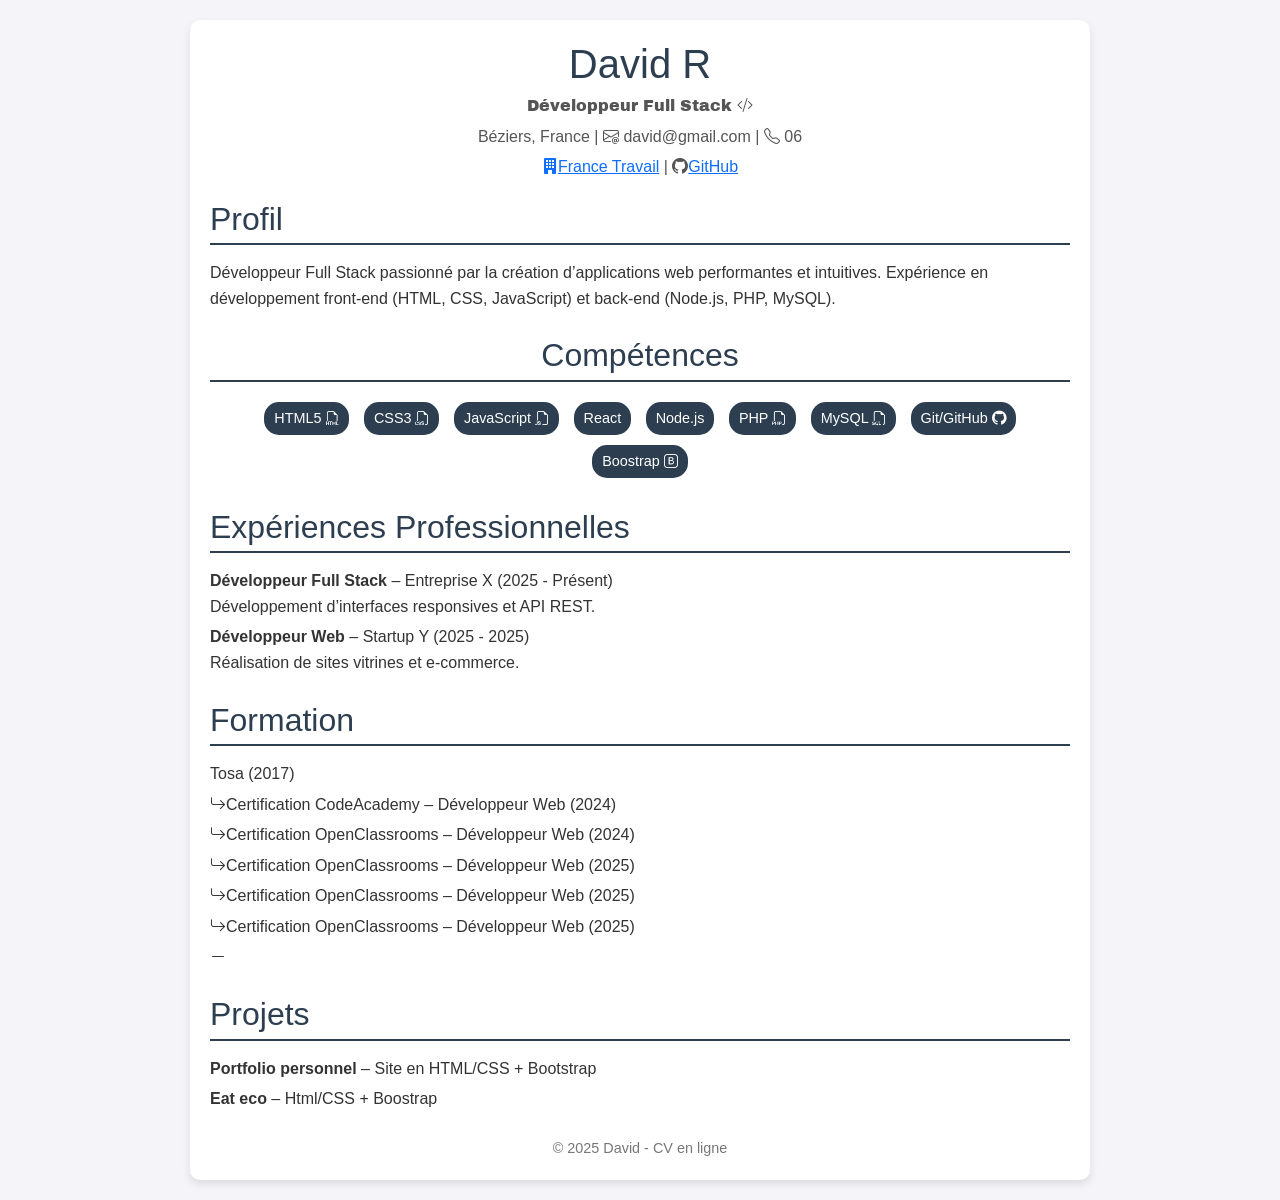
==== commit 09dde6df: "modification compléte: index.html, style.css" ====
--- a/site/index.html
+++ b/site/index.html
@@ -1,53 +1,83 @@
 <!DOCTYPE html>
 <html>
-<head>    
-    <meta charset="UTF-8"/>
+<head> 
+    <html lang="fr"></html>   
+    <meta charset="UTF-8"/><!--HTML5-->
     <meta name="viewport" content="width=device-width, initial-scale=1.0">
-    <link rel="icon" type="image/png" href="./images/Icon B.png"><!--Icone-->
+    <link rel="icon" type="image/png" href=""><!--Icone-->
+    <link rel="stylesheet" href="https://cdn.jsdelivr.net/npm/bootstrap-icons@1.13.1/font/bootstrap-icons.min.css"><!--icon Bootstrap-->
+    <link href="https://cdn.jsdelivr.net/npm/bootstrap@5.3.8/dist/css/bootstrap.min.css" rel="stylesheet" integrity="sha384-sRIl4kxILFvY47J16cr9ZwB07vP4J8+LH7qKQnuqkuIAvNWLzeN8tE5YBujZqJLB" crossorigin="anonymous"><!--Bootstrap-->
     <link rel="stylesheet" href="./style.css"><!--Chemin direction-->
-<title>Mon CV</title>
+    <link rel="preconnect" href="https://fonts.googleapis.com"><!--Police Google-->
+<link rel="preconnect" href="https://fonts.gstatic.com" crossorigin>
+<link href="https://fonts.googleapis.com/css2?family=Archivo+Black&family=Bungee+Tint&family=Honk&display=swap" rel="stylesheet">
+<title>CV Développeur Full Stack</title>
 </head>
-    <body>
-<img src="./images/Icon B.png" width="50%" class="A" alt="Icon"><h1>CV David R</h1>
+<body>
+  <div class="container">
+    <header>
+      <h1>David R</h1>
+      <p class="archivo-black-regular">Développeur Full Stack <i class="bi bi-code-slash"></i></p>
+      <p> Béziers, France | <i class="bi bi-envelope-at"></i> david@gmail.com  | <i class="bi bi-telephone"></i> 06 </p>
+      <p> <a href="#"><i class="bi bi-building-fill"></i><a href="#">France Travail</a> | <i class="bi bi-github"></i><a href="#">GitHub</a></p>
+    </header>
 
-<br>
-<ul>
-    <li>à Béziers le 10/09/2025</li>
-    <li>Num:</li>
-    <li>Mail:</li>
-    <li>Adresse:</li>
-</ul>
-<br>
-        </header>
-        <main><!--Début de main-->
-  <h1>Objet: Candidature au poste de Développeur Full Stack</h1>
-<br>
-    <p>Madame,Monsieur, <br></p>
+    <section>
+      <h2>Profil</h2>
+      <p>Développeur Full Stack passionné par la création d’applications web performantes et intuitives. Expérience en développement front-end (HTML, CSS, JavaScript) et back-end (Node.js, PHP, MySQL).</p>
+    </section>
 
-<br>
-<br>
-<h2>Compétences:</h2>
-<br>
-<h3>HTML/CSS/JAVA-SCRIPT/PHP/SQL</h3>
-    </main>
-    <p class="Description">Développeur Full Stack passionnée,<br><br>
-        je mets mes compétences en conception,développement et<br>
-déploiment d'applications web et sites web au service de projets ambitieux et innovants.<br>
- Avec une solide expérience.. </p>
-    <footer><!--Début footer-->
-     <p>Diplome: </p>
-        <p>Maitrise langage: HTML/CSS/JAVA-SCRIPT/PHP/SQL</p>
-<br>
-        <p>Maitrise Autre: MYSQL</p>
-<br>
-         <p>Motivation: </p>
-<br>
-          <h3>Stage: 2026</h3>
-    <p>Loisir: développement web,  </p><img src="./images/Icon A.png" width="100em" alt="Icon2">
-<br>
+    <section>
+      <h2 class="text-center">Compétences</h2><!--Bootstrap-->
+      <div class="skills text-center"><!--Bootstrap-->
+        <span>HTML5 <i class="bi bi-filetype-html"></i></span>
+        <span>CSS3 <i class="bi bi-filetype-css"></i></span>
+        <span>JavaScript <i class="bi bi-filetype-js"></i></span>
+        <span>React</span>
+        <span>Node.js</span>
+        <span>PHP <i class="bi bi-filetype-php"></i></span>
+        <span>MySQL <i class="bi bi-filetype-sql"></i></span>
+        <span>Git/GitHub <i class="bi bi-github"></i></span>
+        <span>Boostrap <i class="bi bi-bootstrap"></i></i></span>
+      </div>
+    </section>
 
-<a href="./contact.html"><button title="Contact">Contact</button></a><!--redirection-->
+    <section>
+      <h2>Expériences Professionnelles</h2>
+      <ul>
+        <li><b>Développeur Full Stack</b> – Entreprise X (2025 - Présent)<br>
+          Développement d’interfaces responsives et API REST.
+        </li>
+        <li><b>Développeur Web</b> – Startup Y (2025 - 2025)<br>
+          Réalisation de sites vitrines et e-commerce.
+        </li>
+      </ul>
+    </section>
 
+    <section>
+      <h2>Formation</h2>
+      <ul>
+        <li>Tosa (2017)</li>
+        <li><i class="bi bi-arrow-return-right"></i>Certification CodeAcademy – Développeur Web (2024)</li>
+         <li><i class="bi bi-arrow-return-right"></i>Certification OpenClassrooms – Développeur Web (2024)</li>
+          <li><i class="bi bi-arrow-return-right"></i>Certification OpenClassrooms – Développeur Web (2025)</li>
+           <li><i class="bi bi-arrow-return-right"></i>Certification OpenClassrooms – Développeur Web (2025)</li>
+            <li><i class="bi bi-arrow-return-right"></i>Certification OpenClassrooms – Développeur Web (2025)</li>
+            <li></li><i class="bi bi-dash-lg"></i><!--cacher et faire apparaitre toutes les 2 seconde--></li>
+      </ul>
+    </section>
+
+    <section>
+      <h2>Projets</h2>
+      <ul>
+        <li><b>Portfolio personnel</b> – Site en HTML/CSS + Bootstrap</li>
+        <li><b>Eat eco</b> – Html/CSS + Boostrap</li>
+      </ul>
+    </section>
+
+    <footer>
+      &copy; 2025 David - CV en ligne
     </footer>
-    </body>
+  </div>
+</body>
 </html>
--- a/site/style.css
+++ b/site/style.css
@@ -4,149 +4,79 @@
    =========== */
 
 * { box-sizing: border-box; margin: 0; padding: 0; }
-body {
-  font-family: "Roboto", Arial, sans-serif;
-  color: #f4f4f4;
-  background: radial-gradient(circle at top left, #1e1e2f, #0d0d15);
-  min-height: 100vh;
-  padding: 20px;
-  line-height: 1.6;
-}
+ body {
+      font-family: Arial, sans-serif;
+      margin: 0;
+      padding: 0;
+      background: #f4f4f9;
+      color: #333;
+      line-height: 1.6;
+    }
 
-/* Blocs principaux */
-header, main, footer {
-  max-width: 900px;
-  margin: 20px auto;
-  padding: 25px 30px;
-  background: rgba(255,255,255,0.05); /* semi-transparent */
-  border: 1px solid rgba(255,255,255,0.1);
-  border-radius: 12px;
-  box-shadow: 0 8px 24px rgba(0,0,0,0.6);
-  backdrop-filter: blur(4px);
-}
+    .container {
+      max-width: 900px;
+      margin: 20px auto;
+      padding: 20px;
+      background: #fff;
+      border-radius: 10px;
+      box-shadow: 0 4px 8px rgba(0,0,0,0.1);
+    }
 
-/* Titres */
-h1, h2, h3 {
-  margin-bottom: 12px;
-  font-weight: 700;
-}
-h1 {
-  font-size: 2.2rem;
-  background: linear-gradient(90deg, #ff8c00, #ff2e63);
-  -webkit-background-clip: text;
-  -webkit-text-fill-color: transparent;
-}
-h2 {
-  font-size: 1.5rem;
-  color: #ff8c00;
-  border-bottom: 2px solid rgba(255,140,0,0.5);
-  padding-bottom: 6px;
-}
-h3 {
-  font-size: 1.1rem;
-  color: #ffcc70;
-}
+    header {
+      text-align: center;
+      margin-bottom: 20px;
+    }
 
-/* Liste infos personnelles */
-ul {
-  list-style: none;
-  margin-top: 10px;
-}
-ul li {
-  margin: 6px 0;
-  padding: 10px 14px;
-  background: rgba(255,255,255,0.08);
-  border-radius: 8px;
-  font-size: 0.95rem;
-}
+    header h1 {
+      margin: 0;
+      font-size: 2.5em;
+      color: #2c3e50;
+    }
 
-/* Paragraphe */
-p { margin-bottom: 12px; }
-.Description {
-  margin-top: 15px;
-  padding: 15px;
-  background: rgba(255,255,255,0.08);
-  border-left: 4px solid #ff2e63;
-  border-radius: 6px;
-  font-style: italic;
-}
+    header p {
+      margin: 5px 0;
+      color: #555;
+    }
 
-/* Images */
-img {
-  max-width: 100%;
-  height: auto;
-}
-img.A {
-  display: block;
-  width: 120px;
-  margin: 0 auto 20px auto;
-  border-radius: 50%;
-  border: 3px solid #ff8c00;
-}
-img.B {
-  display: block;
-  width: 180px;
-  margin: 25px auto 0;
-  opacity: 0.7;
-}
+    section {
+      margin-bottom: 25px;
+    }
 
-/* Footer */
-footer p {
-  margin: 6px 0;
-  font-size: 0.95rem;
-}
-footer h3 {
-  margin-top: 10px;
-  color: #ff2e63;
-}
+    h2 {
+      border-bottom: 2px solid #2c3e50;
+      padding-bottom: 5px;
+      margin-bottom: 15px;
+      color: #2c3e50;
+    }
 
-/* Bouton contact */
-a button, button {
-  all: unset;
-  display: inline-block;
-  margin-top: 12px;
-  padding: 10px 18px;
-  border-radius: 8px;
-  background: linear-gradient(90deg, #ff8c00, #ff2e63);
-  color: #fff;
-  font-weight: bold;
-  cursor: pointer;
-  transition: transform 0.2s ease, box-shadow 0.2s ease;
-}
-a button:hover, button:hover {
-  transform: scale(1.05);
-  box-shadow: 0 4px 12px rgba(255,46,99,0.4);
-}
-/* Liste infos personnelles en bulles */
-ul {
-  list-style: none;
-  display: grid;
-  grid-template-columns: repeat(2, 1fr); /* 2 colonnes */
-  gap: 12px 18px; /* espace lignes et colonnes */
-  padding: 0;
-  margin: 20px 0;
-}
+    ul {
+      list-style: none;
+      padding: 0;
+    }
 
-ul li {
-  background: rgba(255,255,255,0.08); /* transparent pour version sombre */
-  padding: 12px;
-  text-align: center;
-  border-radius: 12px;
-  font-size: 0.95rem;
-  font-weight: 500;
-  color: #f4f4f4;
-  border: 1px solid rgba(255,255,255,0.15);
-  transition: transform 0.2s ease, background 0.2s ease;
-}
+    ul li {
+      margin-bottom: 8px;
+      margin-bottom: 5px;
+    }
 
-ul li:hover {
-  transform: translateY(-2px);
-  background: rgba(255,255,255,0.15);
-}
+    .skills span {
+      display: inline-block;
+      background: #2c3e50;
+      color: #fff;
+      padding: 5px 10px;
+      border-radius: 15px;
+      margin: 5px;
+      font-size: 0.9em;
+    }
 
-/* Responsive */
-@media (max-width: 600px) {
-  body { padding: 10px; }
-  header, main, footer { padding: 18px; }
-  h1 { font-size: 1.6rem; }
+    footer {
+      text-align: center;
+      margin-top: 20px;
+      font-size: 0.9em;
+      color: #777;
+    }
+    .archivo-black-regular { /*Police GOOGLE*/
+  font-family: "Archivo Black", sans-serif;
+  font-weight: 400;
+  font-style: normal;
 }
